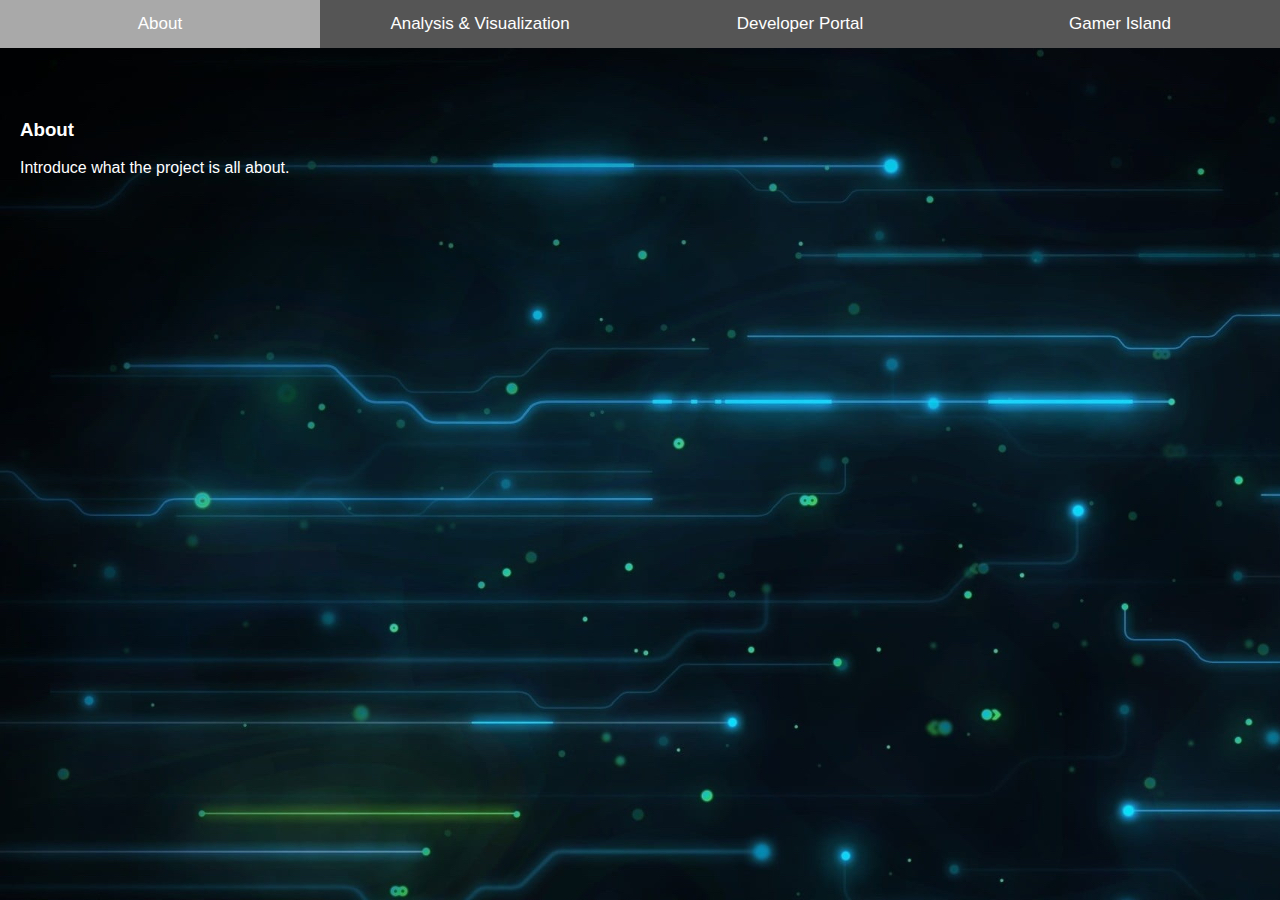
==== templates/index.html @ cf2be8cb "upload to github" ====
<!DOCTYPE html>
<html>

<head>
  <meta name="viewport" content="width=device-width, initial-scale=1">
  <style>
    * {
      box-sizing: border-box
    }

    /* Set height of body and the document to 100% */
    body,
    html {
      height: 100%;
      margin: 0;
      font-family: Arial;
    }

    /* Style tab links */
    .tablink {
      background-color: #555;
      color: white;
      float: left;
      border: none;
      outline: none;
      cursor: pointer;
      padding: 14px 16px;
      font-size: 17px;
      width: 25%;
    }

    .tablink:hover {
      background-color: #777;
    }

    /* Style the tab content (and add height:100% for full page content) */
    .tabcontent {
      color: white;
      display: none;
      padding: 100px 20px;
      height: 100%;
    }

    #About {
      background-color: black;
      background-image: url('/static/img/image.jpg');
    }

    #Analysis-and-Visualization {
      background-color: black;
      background-image: url('/static/img/image.jpg');
    }

    #Developer-Portal {
      background-color: black;
      background-image: url('/static/img/image.jpg');
    }

    #Gamer-Island {
      background-color: black;
      background-image: url('/static/img/image.jpg');
    }

    #predictor_result {
      padding: 20px 20px;
    }

    #recommender_result {
      padding: 20px 20px;
    }

  </style>
  <script src="https://ajax.googleapis.com/ajax/libs/jquery/3.4.1/jquery.min.js"></script>
</head>

<body>

  <button class="tablink" onclick="openPage('About', this, 'darkgray')" id="defaultOpen">About</button>
  <button class="tablink" onclick="openPage('Analysis-and-Visualization', this, 'darkgray')">Analysis &
    Visualization</button>
  <button class="tablink" onclick="openPage('Developer-Portal', this, 'darkgray')">Developer Portal</button>
  <button class="tablink" onclick="openPage('Gamer-Island', this, 'darkgray')">Gamer Island</button>

  <div id="About" class="tabcontent">
    <h3>About</h3>
    <p>Introduce what the project is all about.</p>
  </div>

  <div id="Analysis-and-Visualization" class="tabcontent">
    <h3>Main Analysis and Visualization</h3>
    <p>Let's tell a story and show some cool plots.</p>
  </div>

  <div id="Developer-Portal" class="tabcontent">
    <h3>Game Sales Prediction</h3>
    <p>Wondering about whether or not your game will sell well? Try it out on my predictive model.</p>
    <!-- <form method='post' action="index"> -->
    <form method='post' action="" id="predictor_form">
      <label for="platform"></label>
      <select id="platform" name="platform">
        <option disabled selected value> -- select a Platform -- </option>
        <option value="PC">PC</option>
        <option value="PS4">PlayStation 4</option>
        <option value="XOne">Xbox One</option>
        <option value="NS">Nintendo Switch</option>
      </select>
      <label for="genre"></label>
      <select id="genre" name="genre">
        <option disabled selected value> -- select a Genre -- </option>
        <option value="Shooter">Shooter</option>
        <option value="Action">Action</option>
        <option value="Misc">Misc</option>
        <option value="Platform">Platform</option>
        <option value="Sports">Sports</option>
        <option value="Role-Playing">Role-Playing</option>
        <option value="Racing">Racing</option>
        <option value="Adventure">Adventure</option>
        <option value="Fighting">Fighting</option>
        <option value="Simulation">Simulation</option>
        <option value="Puzzle">Puzzle</option>
        <option value="Strategy">Strategy</option>
        <option value="Action-Adventure">Action-Adventure</option>
        <option value="Party">Party</option>
        <option value="Music">Music</option>
        <option value="MMO">MMO</option>
        <option value="Visual Novel">Visual Novel</option>
        <option value="Sandbox">Sandbox</option>
        <option value="Board Game">Board Game</option>
        <option value="Education">Education</option>
      </select>
      <label for="publisher"></label>
      <select id="publisher" name="publisher">
        <option disabled selected value> -- select a Publisher -- </option>
        <option value="Nintendo">Nintendo</option>
        <option value="Sega">Sega</option>
        <option value="Electronic Arts">Electronic Arts</option>
        <option value="Activision">Activision</option>
        <option value="Sony Computer Entertainment">Sony Entertainment</option>
        <option value="Ubisoft">Ubisoft</option>
        <option value="Microsoft">Microsoft</option>
        <option value="Konami">Konami</option>
        <option value="Capcom">Capcom</option>
        <option value="THQ">THQ</option>
        <option value="Atari">Atari</option>
        <option value="Square Enix">Square Enix</option>
        <option value="Rockstar Games">Rockstar Games</option>
        <option value="Namco">Namco</option>
        <option value="Acclaim Entertainment">Acclaim Entertainment</option>
        <option value="Bandai">Bandai</option>
        <option value="Hudson Soft">Hudson Soft</option>
        <option value="Bethesda Softworks">Bethesda Softworks</option>
        <option value="LucasArts">LucasArts</option>
      </select>
      <label for="critic_score"></label>
      <input type="text" id="critic_score" name="critic_score" placeholder="-- enter a Rating --"
        style="text-align: center">
      <br>
      <br>
      <!-- <input type="submit" value="Submit"> -->
      <button type="button" class="predictor_button" onclick="predictorSubmit()">Submit 👆</button>
    </form>
    <div id="predictor_result"></div>
  </div>

  <div id="Gamer-Island" class="tabcontent">
    <h3>Game Recommendation</h3>
    <p>Wondering about which game to play next? Try it out on my recommender system.</p>
    <form method='post' action="" id="recommender_form">
      <label for="platform_rec"></label>
      <select id="platform_rec" name="platform_rec">
        <option disabled selected value> -- select a Platform -- </option>
        <option value="PC">PC</option>
        <option value="PS4">PlayStation 4</option>
        <option value="XOne">Xbox One</option>
        <option value="NS">Nintendo Switch</option>
      </select>
      <label for="name"></label>
      <input type="text" id="name" name="name" placeholder="-- enter a Game Name --" style="text-align: center">
      <br>
      <br>
      <button type="button" class="recommender_button" onclick="recommenderSubmit()">Submit 👆</button>
    </form>
    <div id="recommender_result"></div>
  </div>

  <script>
    function openPage(pageName, elmnt, color) {
      var i, tabcontent, tablinks;
      tabcontent = document.getElementsByClassName("tabcontent");
      for (i = 0; i < tabcontent.length; i++) {
        tabcontent[i].style.display = "none";
      }
      tablinks = document.getElementsByClassName("tablink");
      for (i = 0; i < tablinks.length; i++) {
        tablinks[i].style.backgroundColor = "";
      }
      document.getElementById(pageName).style.display = "block";
      elmnt.style.backgroundColor = color;
    }

    // take variables from dropdown boxes, creating javascript objects, 
    // send ajax post request to predictor and then put data into json format
    function predictorSubmit() {
      var platform = $('#platform').val();
      var publisher = $('#publisher').val();
      var genre = $('#genre').val();
      var critic_score = $('#critic_score').val();
      var result = { platform, genre, publisher, critic_score };
      $.ajax
        ({
          type: "POST",
          url: "predictor",
          contentType: 'application/json',
          data: JSON.stringify(result),
          success: function (data) {
            document.getElementById('predictor_result').innerText = "Based on our prediction, your game sales will likely be: \n\n" + data + " million units";
          }
        });
    }

    function recommenderSubmit() {
      var platform_rec = $('#platform_rec').val();
      var name = $('#name').val();
      var result = { platform_rec, name };
      $.ajax
        ({
          type: "POST",
          url: "recommender",
          contentType: 'application/json',
          data: JSON.stringify(result),
          success: function (data) {
            document.getElementById('recommender_result').innerText = "Based on our recommendation, here is a list of games you might like: \n\n" + data;
          }
        });
    }

    // Get the element with id="defaultOpen" and click on it
    document.getElementById("defaultOpen").click();


  </script>

</body>

</html>
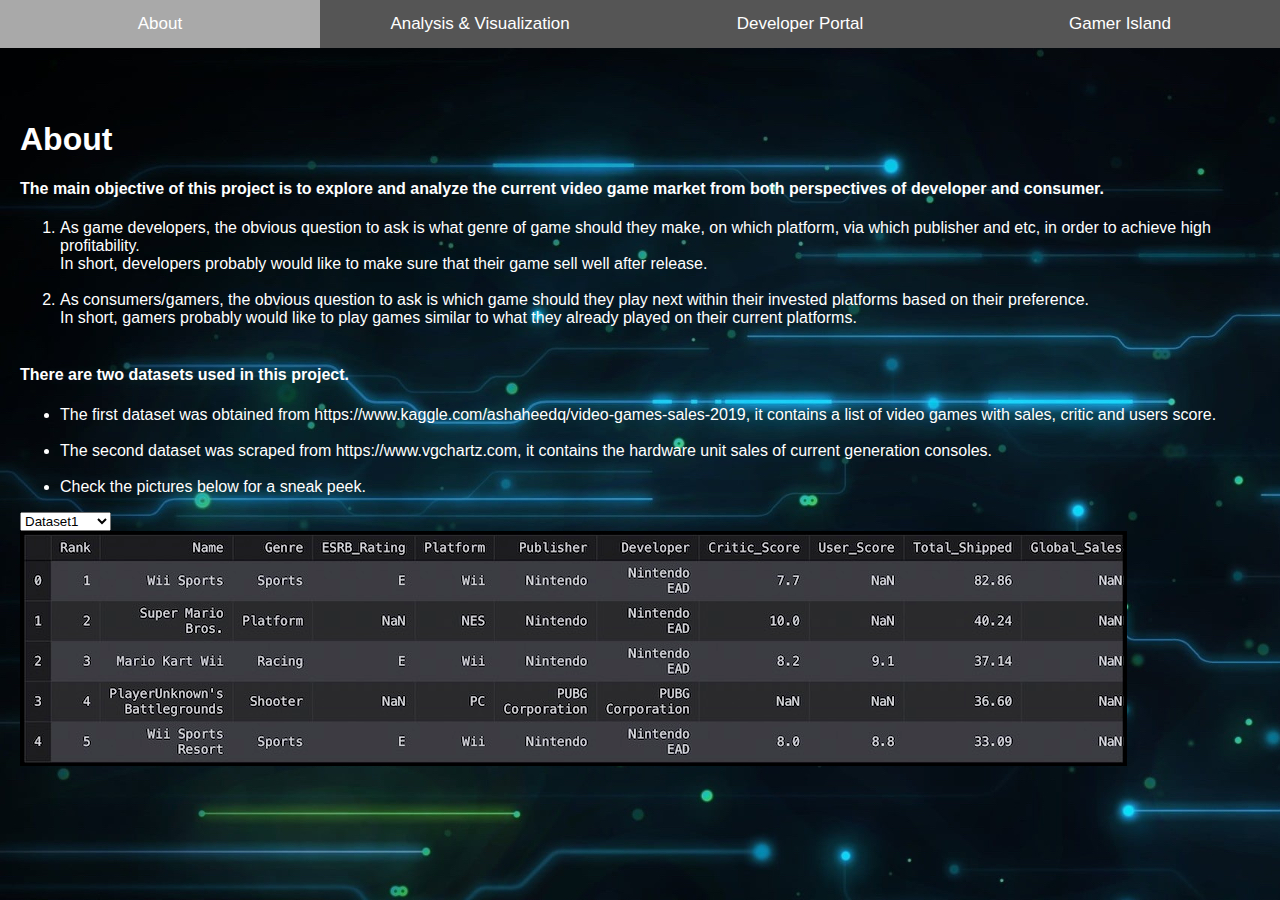
==== commit 18276a60: "updated" ====
--- a/templates/index.html
+++ b/templates/index.html
@@ -68,9 +68,9 @@
     #recommender_result {
       padding: 20px 20px;
     }
-
   </style>
   <script src="https://ajax.googleapis.com/ajax/libs/jquery/3.4.1/jquery.min.js"></script>
+  <script src="http://code.jquery.com/jquery-1.10.2.min.js"></script>
 </head>
 
 <body>
@@ -82,18 +82,149 @@
   <button class="tablink" onclick="openPage('Gamer-Island', this, 'darkgray')">Gamer Island</button>
 
   <div id="About" class="tabcontent">
-    <h3>About</h3>
-    <p>Introduce what the project is all about.</p>
+    <h1>About</h1>
+    <p>
+    <h4>The main objective of this project is to explore and analyze the current video game market from both
+      perspectives of developer and consumer.</h4>
+    <ol>
+      <li> As game developers, the obvious question to ask is what genre of game should they make, on which platform,
+        via which publisher and etc, in order to achieve high profitability.<br>
+        In short, developers probably would like to make sure that their game sell well after release.<br><br></li>
+      <li> As consumers/gamers, the obvious question to ask is which game should they play next within their invested
+        platforms based on their preference.<br>
+        In short, gamers probably would like to play games similar to what they already played on their current
+        platforms.<br><br></li>
+    </ol>
+
+    <h4>There are two datasets used in this project.</h4>
+    <ul>
+      <li>The first dataset was obtained from https://www.kaggle.com/ashaheedq/video-games-sales-2019, it contains a
+        list of video games with sales, critic and users score.<br><br></li>
+      <li>The second dataset was scraped from https://www.vgchartz.com, it contains the hardware unit sales of current
+        generation consoles.<br><br></li>
+      <li>Check the pictures below for a sneak peek.<br></li>
+    </ul>
+    </p>
+    <form method="" action="" name="datasets">
+      <select id="switchImage">
+        <option value="0" selected>Dataset1</option>
+        <option value="1">Dataset2_1</option>
+        <option value="2">Dataset2_2</option>
+      </select>
+    </form>
+    <img class="datasets" src='/static/datasets/dataset1.jpg' />
   </div>
 
   <div id="Analysis-and-Visualization" class="tabcontent">
-    <h3>Main Analysis and Visualization</h3>
-    <p>Let's tell a story and show some cool plots.</p>
+    <h1>Main Analysis and Visualization</h1>
+    <p>
+    <h4>To better understand the proposed problems. Let's first take a look at the current video game market.</h4>
+    </p>
+    <p>There are mainly four different platforms for the current generation, namely the PS4, XOne, NS and PC.<br>
+      Here are some plots showing the current market share in terms of hardware sales and game sales.<br>
+    </p>
+    <div style="display: flex;">
+      <form method="" action="" name="plots">
+        <select id="changeImage">
+          <option value="0" selected>Total Console Sales</option>
+          <option value="1">Total Game Sales</option>
+          <option value="2">Yearly Game Sales</option>
+        </select>
+      </form>
+      <img class="plots" src='/static/plots/console-sales.png' height="297" width="392" />
+
+      <form method="" action="" name="bokeh">
+        <select id="top5_genres">
+          <option value="0" selected>Top5 genres on PS4</option>
+          <option value="1">Top5 genres on XOne</option>
+          <option value="2">Top5 genres on NS</option>
+          <option value="3">Top5 genres on PC</option>
+        </select>
+      </form>
+      <img class="bokeh" src='/static/top5_genres/genres_ps4.jpg' height="300 width=" 250" />
+
+      <form method="" action="" name="bokeh1">
+        <select id="top5_publishers">
+          <option value="0" selected>Top5 publishers on PS4</option>
+          <option value="1">Top5 publishers on XOne</option>
+          <option value="2">Top5 publishers on NS</option>
+          <option value="3">Top5 publishers on PC</option>
+        </select>
+      </form>
+      <img class="bokeh1" src='/static/top5_publishers/publishers_ps4.jpg' height="300 width=" 250" />
+
+    </div>
+
+    <ul>
+      <li>From early observations, for gaming consoles, we can see that PS4 is clearnly taking the lead in both hardware
+        sales and game sales.<br>
+        This suggests that the platform itself has a very strong player base. It is only logical
+        for developers to stay with the more popular platform.<br>
+        And of course, this is not the whole story.<br><br></li>
+      <li>Notice that we didnot take PC sales into account for hardware sales, this is because not everyone purchases PC
+        for gaming.<br>
+        However, we are able to explore game sales for PC. Surprisingly, from 2013 to 2018, total PC game
+        sales surpassed console game sales.<br>
+        In particular, there was a spike in 2014 PC game sales. Detailed reason is
+        yet to be determined, but multiple articles from 2014 and 2015 confirmed my discovery.<br><br></li>
+      <li>Overall, I am more confident to say that PC and PS4 should probably be the first choice for developers to
+        develop and release their games on.<br></li>
+    </ul>
+    <p>Now that we have found the prefered platforms for our developers, what's next?<br>
+
+    <ul>
+      <li>I would like to find the most popular genres and publishers for each platform.<br><br></li>
+      <li>Then we can advise the developers
+        to create certain genre of games and publish via some particular publishers for
+        maximizing profitability.<br><br></li>
+      <li>The two addtional plots shows the top5 genres and top5 publishers for each platform.<br></li>
+    </ul>
+    </p>
+
+    <!-- <form id='visual_Plot' method='post' action='graph1'>
+      <label for="bokeh_Plot"></label>
+      <select id="bokeh_plot" onChange=selectChange(this.value)>
+        <option disabled selected value> -- select a plot -- </option>
+        <option value="df_pc">Top5 genres on PC</option>
+        <option value="df_ps4">Top5 genres on PS4</option>
+        <option value="df_xone">Top5 genres on XOne</option>
+        <option value="df_ns">Top5 genres on NS</option>
+      </select>
+    </form> -->
+    <!-- 
+    <form id='visual' method='post' action='graph2'>
+      <label for="bokeh"></label>
+      <select id="bokeh" name="bokeh">
+        <option disabled selected value> -- select a Platform -- </option>
+        <option value="df_pc">Top5 publishers on PC</option>
+        <option value="df_ps4">Top5 publishers on PS4</option>
+        <option value="df_xone">Top5 publishers on XOne</option>
+        <option value="df_ns">Top5 publishers on NS</option>
+      </select>
+    </form> -->
   </div>
 
   <div id="Developer-Portal" class="tabcontent">
-    <h3>Game Sales Prediction</h3>
-    <p>Wondering about whether or not your game will sell well? Try it out on my predictive model.</p>
+    <h1>Game Sales Prediction</h1>
+    <p>
+    <h4>Developers, wondering about whether or not your game will sell well? Try it out on my predictive model.</h4>
+    Next let's talk about modeling.
+
+    <ul>
+      <li>To start, I will briefly mention the data processing step.<br>
+        One of the biggest challenge for this project is to fill in missing value in the dataset.<br>
+        The approach that I took is to replace missing value with the mean of each genre within each platform.<br><br>
+      </li>
+      <li>For the modeling step, I ran different types of regression models, ranging from linear regression to
+        randomforest regression.<br>
+        I found the best result so far using randomforest regression with cross validation. It gives me a R^2 score of
+        0.71 and MSE of 0.27.<br>
+        The model is yet to be improved as I learn more about advanced machine learning algorithms.<br><br></li>
+      <li>The finished product is a predictive indicator on what the game sales will be based on platform, genre,
+        publisher and rating.<br>
+        I included rating under the assumption that highly rated games tend to sell well.<br></li>
+    </ul>
+    </p>
     <!-- <form method='post' action="index"> -->
     <form method='post' action="" id="predictor_form">
       <label for="platform"></label>
@@ -163,8 +294,25 @@
   </div>
 
   <div id="Gamer-Island" class="tabcontent">
-    <h3>Game Recommendation</h3>
-    <p>Wondering about which game to play next? Try it out on my recommender system.</p>
+    <h1>Game Recommendation</h1>
+    <p>
+    <h4>Gamers, wondering about which game to play next? Try it out on my recommender system.</h4>
+    Finally, let's not forget our dear consumers, the gamers.<br>
+    <ul>
+      <li>Another important aspect is how do different platforms keep their players satisfied and stay within their
+        current
+        platform?<br><br>
+      </li>
+      <li>With the help of our solution provided to the developers, more popular games will be release on each platform
+        post
+        prediciton to attract more players for higher sales.<br>
+        As a result, gamers will constantly get recommendations on their next, even next next game.<br><br></li>
+      <li>The finished product is a content based game recomendation system built using jaccard similarity, it suggests
+        top 10
+        games to corresponding player.<br></li>
+    </ul>
+
+    </p>
     <form method='post' action="" id="recommender_form">
       <label for="platform_rec"></label>
       <select id="platform_rec" name="platform_rec">
@@ -234,6 +382,64 @@
         });
     }
 
+    // change image accoring dropdown box
+    var imagesArray = [
+      '/static/plots/hardware_sales.png', // represents val 0,
+      '/static/plots/game_sales.png', // 1,
+      '/static/plots/yearly_sales.png', // 2,
+    ];
+
+    $('#changeImage').change(function () {
+      var val = parseInt($('#changeImage').val());
+      $('.plots').attr("src", imagesArray[val]);
+    });
+
+    // change image accoring dropdown box
+    var imagesList = [
+      '/static/datasets/dataset1.jpg', // represents val 0,
+      '/static/datasets/dataset2_1.jpg', // 1,
+      '/static/datasets/dataset2_2.jpg', // 2,
+    ];
+
+    $('#switchImage').change(function () {
+      var val = parseInt($('#switchImage').val());
+      $('.datasets').attr("src", imagesList[val]);
+    });
+
+    // change image accoring dropdown box
+    var genresList = [
+      '/static/top5_genres/genres_ps4.jpg', // represents val 0,
+      '/static/top5_genres/genres_xone.jpg', // 1,
+      '/static/top5_genres/genres_ns.jpg', // 2,
+      '/static/top5_genres/genres_pc.jpg', // 3,
+    ];
+
+    $('#top5_genres').change(function () {
+      var val = parseInt($('#top5_genres').val());
+      $('.bokeh').attr("src", genresList[val]);
+    });
+
+    // change image accoring dropdown box
+    var publishersList = [
+      '/static/top5_publishers/publishers_ps4.jpg', // represents val 0,
+      '/static/top5_publishers/publishers_xone.jpg', // 1,
+      '/static/top5_publishers/publishers_ns.jpg', // 2,
+      '/static/top5_publishers/publishers_pc.jpg', // 3,
+    ];
+
+    $('#top5_publishers').change(function () {
+      var val = parseInt($('#top5_publishers').val());
+      $('.bokeh1').attr("src", genresList[val]);
+    });
+
+
+    // // Submit form without submit button.
+    // function selectChange(val) {
+    //   //Set the value of action in action attribute of form element.
+    //   //Submit the form
+    //   $('#visualPlot').submit();
+    // };
+
     // Get the element with id="defaultOpen" and click on it
     document.getElementById("defaultOpen").click();
 
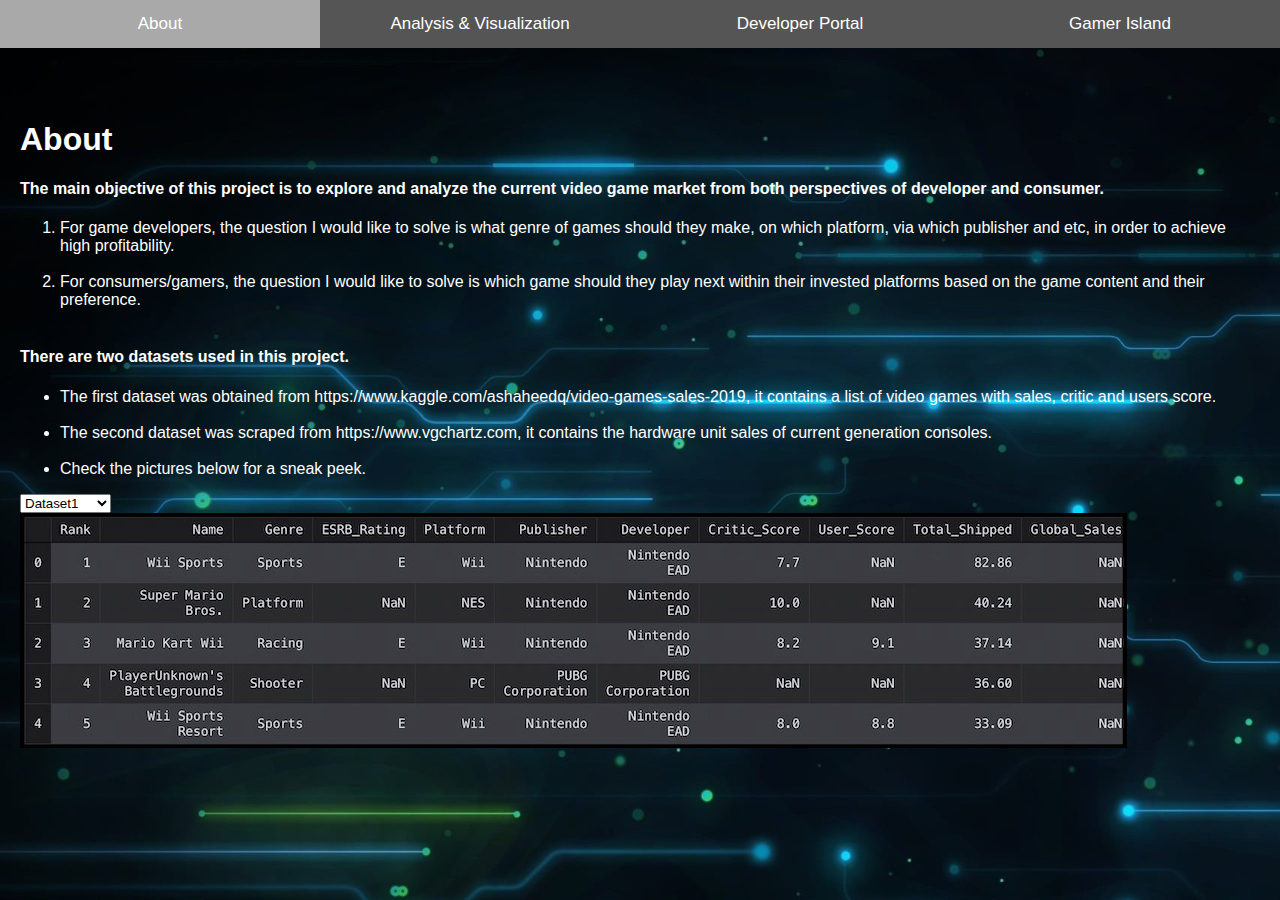
==== commit f4773f47: "bug fix" ====
--- a/templates/index.html
+++ b/templates/index.html
@@ -87,13 +87,12 @@
     <h4>The main objective of this project is to explore and analyze the current video game market from both
       perspectives of developer and consumer.</h4>
     <ol>
-      <li> As game developers, the obvious question to ask is what genre of game should they make, on which platform,
-        via which publisher and etc, in order to achieve high profitability.<br>
-        In short, developers probably would like to make sure that their game sell well after release.<br><br></li>
-      <li> As consumers/gamers, the obvious question to ask is which game should they play next within their invested
-        platforms based on their preference.<br>
-        In short, gamers probably would like to play games similar to what they already played on their current
-        platforms.<br><br></li>
+      <li> For game developers, the question I would like to solve is what genre of games should they make, on which
+        platform,
+        via which publisher and etc, in order to achieve high profitability.<br><br></li>
+      <li> For consumers/gamers, the question I would like to solve is which game should they play next within their
+        invested
+        platforms based on the game content and their preference.<br><br></li>
     </ol>
 
     <h4>There are two datasets used in this project.</h4>
@@ -131,9 +130,9 @@
           <option value="2">Yearly Game Sales</option>
         </select>
       </form>
-      <img class="plots" src='/static/plots/console-sales.png' height="297" width="392" />
-
-      <form method="" action="" name="bokeh">
+      <img class="plots" src='/static/plots/hardware_sales.png' height="297" width="392" />
+
+      <form method="" action="" name="bokeh_genre">
         <select id="top5_genres">
           <option value="0" selected>Top5 genres on PS4</option>
           <option value="1">Top5 genres on XOne</option>
@@ -141,9 +140,9 @@
           <option value="3">Top5 genres on PC</option>
         </select>
       </form>
-      <img class="bokeh" src='/static/top5_genres/genres_ps4.jpg' height="300 width=" 250" />
-
-      <form method="" action="" name="bokeh1">
+      <img class="bokeh_genre" src='/static/top5_genres/genres_ps4.jpg' height="300 width=" 250" />
+
+      <form method="" action="" name="bokeh_publisher">
         <select id="top5_publishers">
           <option value="0" selected>Top5 publishers on PS4</option>
           <option value="1">Top5 publishers on XOne</option>
@@ -151,7 +150,7 @@
           <option value="3">Top5 publishers on PC</option>
         </select>
       </form>
-      <img class="bokeh1" src='/static/top5_publishers/publishers_ps4.jpg' height="300 width=" 250" />
+      <img class="bokeh_publisher" src='/static/top5_publishers/publishers_ps4.jpg' height="300 width=" 250" />
 
     </div>
 
@@ -175,7 +174,7 @@
     <ul>
       <li>I would like to find the most popular genres and publishers for each platform.<br><br></li>
       <li>Then we can advise the developers
-        to create certain genre of games and publish via some particular publishers for
+        to make certain genre of games and publish via some particular publishers for
         maximizing profitability.<br><br></li>
       <li>The two addtional plots shows the top5 genres and top5 publishers for each platform.<br></li>
     </ul>
@@ -208,7 +207,8 @@
     <h1>Game Sales Prediction</h1>
     <p>
     <h4>Developers, wondering about whether or not your game will sell well? Try it out on my predictive model.</h4>
-    Next let's talk about modeling.
+    Next let's talk about modeling. This is where I want to provide a solution for the developers by connecting all the
+    pieces together.<br>
 
     <ul>
       <li>To start, I will briefly mention the data processing step.<br>
@@ -223,6 +223,7 @@
       <li>The finished product is a predictive indicator on what the game sales will be based on platform, genre,
         publisher and rating.<br>
         I included rating under the assumption that highly rated games tend to sell well.<br></li>
+      Now developers can actually see the differences among different choices they make.
     </ul>
     </p>
     <!-- <form method='post' action="index"> -->
@@ -299,17 +300,19 @@
     <h4>Gamers, wondering about which game to play next? Try it out on my recommender system.</h4>
     Finally, let's not forget our dear consumers, the gamers.<br>
     <ul>
-      <li>Another important aspect is how do different platforms keep their players satisfied and stay within their
-        current
-        platform?<br><br>
+      <li>Another important aspect to consider is how do players know which game to play next within their
+        current platform?<br>
+        This also motivates another business question, how does each platform keep their players satisfied and stay
+        within their current platforms?
+        <br><br>
       </li>
-      <li>With the help of our solution provided to the developers, more popular games will be release on each platform
-        post
-        prediciton to attract more players for higher sales.<br>
-        As a result, gamers will constantly get recommendations on their next, even next next game.<br><br></li>
+      <li>With the help of our solution provided to the developers, more popular games will be released on each platform
+        post prediciton to attract more players for higher sales.<br>
+        As a result, gamers will have access to a large collection of predicted popular games.<br><br></li>
       <li>The finished product is a content based game recomendation system built using jaccard similarity, it suggests
-        top 10
-        games to corresponding player.<br></li>
+        top 10 games to corresponding player.<br>
+      Notice that for each platform, the results returned are different.
+      </li>
     </ul>
 
     </p>
@@ -416,7 +419,7 @@
 
     $('#top5_genres').change(function () {
       var val = parseInt($('#top5_genres').val());
-      $('.bokeh').attr("src", genresList[val]);
+      $('.bokeh_genre').attr("src", genresList[val]);
     });
 
     // change image accoring dropdown box
@@ -429,7 +432,7 @@
 
     $('#top5_publishers').change(function () {
       var val = parseInt($('#top5_publishers').val());
-      $('.bokeh1').attr("src", genresList[val]);
+      $('.bokeh_publisher').attr("src", publishersList[val]);
     });
 
 
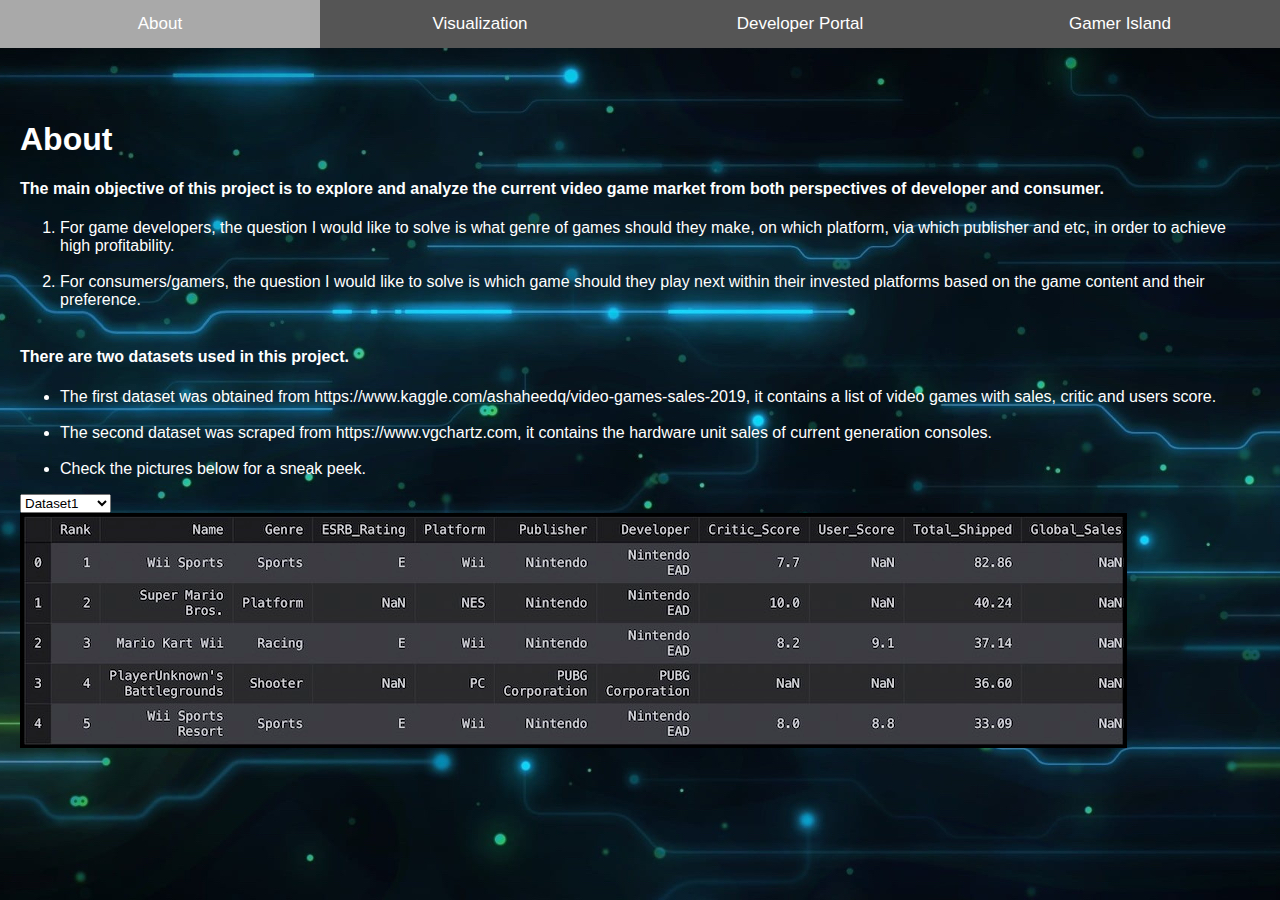
==== commit 7f51a391: "fix background" ====
--- a/templates/index.html
+++ b/templates/index.html
@@ -2,8 +2,9 @@
 <html>
 
 <head>
+  <link rel="stylesheet" href="/static/style.css">
   <meta name="viewport" content="width=device-width, initial-scale=1">
-  <style>
+  <!-- <style>
     * {
       box-sizing: border-box
     }
@@ -14,6 +15,7 @@
       height: 100%;
       margin: 0;
       font-family: Arial;
+      background: black url('/static/img/image.jpg') repeat fixed center;
     }
 
     /* Style tab links */
@@ -39,14 +41,18 @@
       display: none;
       padding: 100px 20px;
       height: 100%;
-    }
-
-    #About {
+/* 
+      background-color: black;
+      background-image: url('/static/img/image.jpg'); */
+      /* background: black url('/static/img/image.jpg') repeat fixed center; */
+    }
+
+    /* #About {
       background-color: black;
       background-image: url('/static/img/image.jpg');
     }
 
-    #Analysis-and-Visualization {
+    #Visualization {
       background-color: black;
       background-image: url('/static/img/image.jpg');
     }
@@ -59,7 +65,7 @@
     #Gamer-Island {
       background-color: black;
       background-image: url('/static/img/image.jpg');
-    }
+    } */
 
     #predictor_result {
       padding: 20px 20px;
@@ -68,7 +74,7 @@
     #recommender_result {
       padding: 20px 20px;
     }
-  </style>
+  </style> -->
   <script src="https://ajax.googleapis.com/ajax/libs/jquery/3.4.1/jquery.min.js"></script>
   <script src="http://code.jquery.com/jquery-1.10.2.min.js"></script>
 </head>
@@ -76,8 +82,7 @@
 <body>
 
   <button class="tablink" onclick="openPage('About', this, 'darkgray')" id="defaultOpen">About</button>
-  <button class="tablink" onclick="openPage('Analysis-and-Visualization', this, 'darkgray')">Analysis &
-    Visualization</button>
+  <button class="tablink" onclick="openPage('Visualization', this, 'darkgray')">Visualization</button>
   <button class="tablink" onclick="openPage('Developer-Portal', this, 'darkgray')">Developer Portal</button>
   <button class="tablink" onclick="openPage('Gamer-Island', this, 'darkgray')">Gamer Island</button>
 
@@ -114,7 +119,7 @@
     <img class="datasets" src='/static/datasets/dataset1.jpg' />
   </div>
 
-  <div id="Analysis-and-Visualization" class="tabcontent">
+  <div id="Visualization" class="tabcontent">
     <h1>Main Analysis and Visualization</h1>
     <p>
     <h4>To better understand the proposed problems. Let's first take a look at the current video game market.</h4>
--- a/static/style.css
+++ b/static/style.css
@@ -0,0 +1,69 @@
+* {
+box-sizing: border-box
+}
+
+/* Set height of body and the document to 100% */
+body,
+html {
+height: 100%;
+margin: 0;
+font-family: Arial;
+background: black url('/static/img/image.jpg') repeat fixed center;
+}
+
+/* Style tab links */
+.tablink {
+background-color: #555;
+color: white;
+float: left;
+border: none;
+outline: none;
+cursor: pointer;
+padding: 14px 16px;
+font-size: 17px;
+width: 25%;
+}
+
+.tablink:hover {
+background-color: #777;
+}
+
+/* Style the tab content (and add height:100% for full page content) */
+.tabcontent {
+color: white;
+display: none;
+padding: 100px 20px;
+height: 100%;
+/*
+background-color: black;
+background-image: url('/static/img/image.jpg'); */
+/* background: black url('/static/img/image.jpg') repeat fixed center; */
+}
+
+/* #About {
+background-color: black;
+background-image: url('/static/img/image.jpg');
+}
+
+#Analysis-and-Visualization {
+background-color: black;
+background-image: url('/static/img/image.jpg');
+}
+
+#Developer-Portal {
+background-color: black;
+background-image: url('/static/img/image.jpg');
+}
+
+#Gamer-Island {
+background-color: black;
+background-image: url('/static/img/image.jpg');
+} */
+
+#predictor_result {
+padding: 20px 20px;
+}
+
+#recommender_result {
+padding: 20px 20px;
+}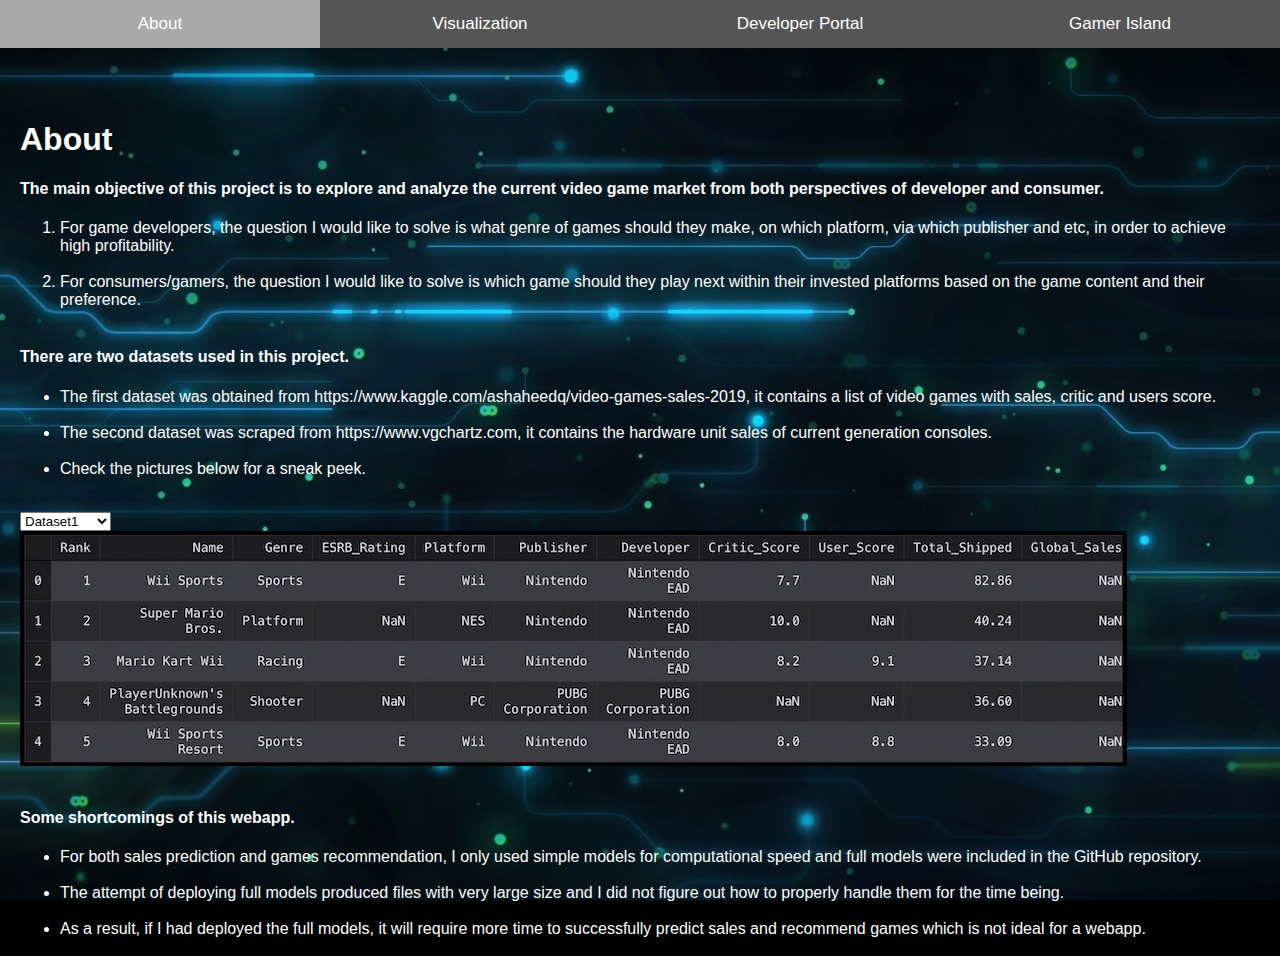
==== commit ad11189a: "updating files" ====
--- a/templates/index.html
+++ b/templates/index.html
@@ -3,8 +3,9 @@
 
 <head>
   <link rel="stylesheet" href="/static/style.css">
+  <link rel="stylesheet" href="https://cdnjs.cloudflare.com/ajax/libs/font-awesome/4.7.0/css/font-awesome.min.css">
   <meta name="viewport" content="width=device-width, initial-scale=1">
-  <!-- <style>
+  <style>
     * {
       box-sizing: border-box
     }
@@ -41,7 +42,7 @@
       display: none;
       padding: 100px 20px;
       height: 100%;
-/* 
+      /* 
       background-color: black;
       background-image: url('/static/img/image.jpg'); */
       /* background: black url('/static/img/image.jpg') repeat fixed center; */
@@ -74,7 +75,7 @@
     #recommender_result {
       padding: 20px 20px;
     }
-  </style> -->
+  </style>
   <script src="https://ajax.googleapis.com/ajax/libs/jquery/3.4.1/jquery.min.js"></script>
   <script src="http://code.jquery.com/jquery-1.10.2.min.js"></script>
 </head>
@@ -94,21 +95,29 @@
     <ol>
       <li> For game developers, the question I would like to solve is what genre of games should they make, on which
         platform,
-        via which publisher and etc, in order to achieve high profitability.<br><br></li>
+        via which publisher and etc, in order to achieve high profitability.<br><br>
+      </li>
       <li> For consumers/gamers, the question I would like to solve is which game should they play next within their
         invested
-        platforms based on the game content and their preference.<br><br></li>
+        platforms based on the game content and their preference.<br><br>
+      </li>
     </ol>
-
+    </p>
+
+    <p>
     <h4>There are two datasets used in this project.</h4>
     <ul>
       <li>The first dataset was obtained from https://www.kaggle.com/ashaheedq/video-games-sales-2019, it contains a
-        list of video games with sales, critic and users score.<br><br></li>
+        list of video games with sales, critic and users score.<br><br>
+      </li>
       <li>The second dataset was scraped from https://www.vgchartz.com, it contains the hardware unit sales of current
-        generation consoles.<br><br></li>
-      <li>Check the pictures below for a sneak peek.<br></li>
+        generation consoles.<br><br>
+      </li>
+      <li>Check the pictures below for a sneak peek.<br><br>
+      </li>
     </ul>
     </p>
+
     <form method="" action="" name="datasets">
       <select id="switchImage">
         <option value="0" selected>Dataset1</option>
@@ -116,7 +125,22 @@
         <option value="2">Dataset2_2</option>
       </select>
     </form>
-    <img class="datasets" src='/static/datasets/dataset1.jpg' />
+    <img class="datasets" src='/static/datasets/dataset1.jpg' /><br><br>
+
+    <p>
+    <h4>Some shortcomings of this webapp.</h4>
+    <ul>
+      <li> For both sales prediction and games recommendation, I only used simple models for computational speed and
+        full models were included in the GitHub repository.<br><br>
+      </li>
+      <li> The attempt of deploying full models produced files with very large size and I did not figure out how to
+        properly handle them for the time being.<br><br>
+      </li>
+      <li> As a result, if I had deployed the full models, it will require more time to successfully predict sales and
+        recommend games which is not ideal for a webapp.<br><br>
+      </li>
+    </ul>
+    </p>
   </div>
 
   <div id="Visualization" class="tabcontent">
@@ -125,8 +149,9 @@
     <h4>To better understand the proposed problems. Let's first take a look at the current video game market.</h4>
     </p>
     <p>There are mainly four different platforms for the current generation, namely the PS4, XOne, NS and PC.<br>
-      Here are some plots showing the current market share in terms of hardware sales and game sales.<br>
-    </p>
+      Here are some plots showing the current market share in terms of hardware sales and game sales.
+    </p><br><br>
+
     <div style="display: flex;">
       <form method="" action="" name="plots">
         <select id="changeImage">
@@ -156,25 +181,28 @@
         </select>
       </form>
       <img class="bokeh_publisher" src='/static/top5_publishers/publishers_ps4.jpg' height="300 width=" 250" />
-
-    </div>
+    </div><br><br>
 
     <ul>
       <li>From early observations, for gaming consoles, we can see that PS4 is clearnly taking the lead in both hardware
         sales and game sales.<br>
         This suggests that the platform itself has a very strong player base. It is only logical
         for developers to stay with the more popular platform.<br>
-        And of course, this is not the whole story.<br><br></li>
+        And of course, this is not the whole story.<br><br>
+      </li>
       <li>Notice that we didnot take PC sales into account for hardware sales, this is because not everyone purchases PC
         for gaming.<br>
         However, we are able to explore game sales for PC. Surprisingly, from 2013 to 2018, total PC game
         sales surpassed console game sales.<br>
         In particular, there was a spike in 2014 PC game sales. Detailed reason is
-        yet to be determined, but multiple articles from 2014 and 2015 confirmed my discovery.<br><br></li>
+        yet to be determined, but multiple articles from 2014 and 2015 confirmed my discovery.<br><br>
+      </li>
       <li>Overall, I am more confident to say that PC and PS4 should probably be the first choice for developers to
-        develop and release their games on.<br></li>
+        develop and release their games on.<br><br>
+      </li>
     </ul>
-    <p>Now that we have found the prefered platforms for our developers, what's next?<br>
+    <p>
+    <h4>Now that we have found the prefered platforms for our developers, what's next?</h4>
 
     <ul>
       <li>I would like to find the most popular genres and publishers for each platform.<br><br></li>
@@ -224,15 +252,17 @@
         randomforest regression.<br>
         I found the best result so far using randomforest regression with cross validation. It gives me a R^2 score of
         0.71 and MSE of 0.27.<br>
-        The model is yet to be improved as I learn more about advanced machine learning algorithms.<br><br></li>
+        The model is yet to be improved as I learn more about advanced machine learning algorithms.<br><br>
+      </li>
       <li>The finished product is a predictive indicator on what the game sales will be based on platform, genre,
         publisher and rating.<br>
-        I included rating under the assumption that highly rated games tend to sell well.<br></li>
-      Now developers can actually see the differences among different choices they make.
+        I included rating under the assumption that highly rated games tend to sell well.<br>
+        Now developers can actually see the differences among different choices they make.<br><br>
+      </li>
     </ul>
     </p>
     <!-- <form method='post' action="index"> -->
-    <form method='post' action="" id="predictor_form">
+    <form method='post' action="" id="predictor_form" onsubmit="predictorSubmit(); return false;">
       <label for="platform"></label>
       <select id="platform" name="platform">
         <option disabled selected value> -- select a Platform -- </option>
@@ -308,20 +338,20 @@
       <li>Another important aspect to consider is how do players know which game to play next within their
         current platform?<br>
         This also motivates another business question, how does each platform keep their players satisfied and stay
-        within their current platforms?
-        <br><br>
+        within their current platforms?<br><br>
       </li>
       <li>With the help of our solution provided to the developers, more popular games will be released on each platform
         post prediciton to attract more players for higher sales.<br>
-        As a result, gamers will have access to a large collection of predicted popular games.<br><br></li>
+        As a result, gamers will have access to a large collection of predicted popular games.<br><br>
+      </li>
       <li>The finished product is a content based game recomendation system built using jaccard similarity, it suggests
         top 10 games to corresponding player.<br>
-      Notice that for each platform, the results returned are different.
+        Notice that for each platform, the results returned are different.<br><br>
       </li>
     </ul>
 
     </p>
-    <form method='post' action="" id="recommender_form">
+    <form method='post' action="" id="recommender_form" onsubmit="recommenderSubmit(); return false;">
       <label for="platform_rec"></label>
       <select id="platform_rec" name="platform_rec">
         <option disabled selected value> -- select a Platform -- </option>
@@ -336,7 +366,7 @@
       <br>
       <button type="button" class="recommender_button" onclick="recommenderSubmit()">Submit 👆</button>
     </form>
-    <div id="recommender_result"></div>
+    <img id="recommender_result" />
   </div>
 
   <script>
@@ -368,26 +398,64 @@
           url: "predictor",
           contentType: 'application/json',
           data: JSON.stringify(result),
-          success: function (data) {
-            document.getElementById('predictor_result').innerText = "Based on our prediction, your game sales will likely be: \n\n" + data + " million units";
+          success: function (response) {
+            var result = parseFloat(response);
+            var color;
+            if (result > 3) {
+              // green
+              color = 'green';
+            } else if (result > 1) {
+              // orange
+              color = 'orange';
+            } else {
+              // red
+              color = 'red';
+            }
+
+            document.getElementById('predictor_result').innerHTML = `<p>Based on our prediction, your game sales will likely be: <span><font color=" ${color} "> ${result} </font></span> million units<br><br> 
+            <i class="fa fa-square" style="color:green"></i> suggests good sales<br>
+            <i class="fa fa-square" style="color:orange"></i> suggests moderate sales<br>
+            <i class="fa fa-square" style="color:red"></i> suggests poor sales<br></p>`
           }
         });
     }
+
+    // function recommenderSubmit() {
+    //   var platform_rec = $('#platform_rec').val();
+    //   var name = $('#name').val();
+    //   var result = { platform_rec, name };
+    //   $.ajax
+    //     ({
+    //       type: "POST",
+    //       url: "recommender",
+    //       contentType: 'application/json',
+    //       data: JSON.stringify(result),
+    //       success: function (data) {
+    //         document.getElementById('recommender_result').innerText = "Based on our recommendation, here is a list of games you might like: \n\n" + data;
+    //       }
+    //     });
+    // }
 
     function recommenderSubmit() {
       var platform_rec = $('#platform_rec').val();
       var name = $('#name').val();
       var result = { platform_rec, name };
-      $.ajax
-        ({
-          type: "POST",
-          url: "recommender",
-          contentType: 'application/json',
-          data: JSON.stringify(result),
-          success: function (data) {
-            document.getElementById('recommender_result').innerText = "Based on our recommendation, here is a list of games you might like: \n\n" + data;
-          }
-        });
+      var url = "/recommender";
+
+      fetch(url, {
+        method: "POST",
+        headers: {
+          "Content-Type": "application/json"
+        },
+        body: JSON.stringify(result)
+      })
+        .then(response => {
+          return response.blob();
+        })
+        .then(blob => {
+          // append it to your page
+          document.getElementById('recommender_result').src = URL.createObjectURL(blob);
+        })
     }
 
     // change image accoring dropdown box
